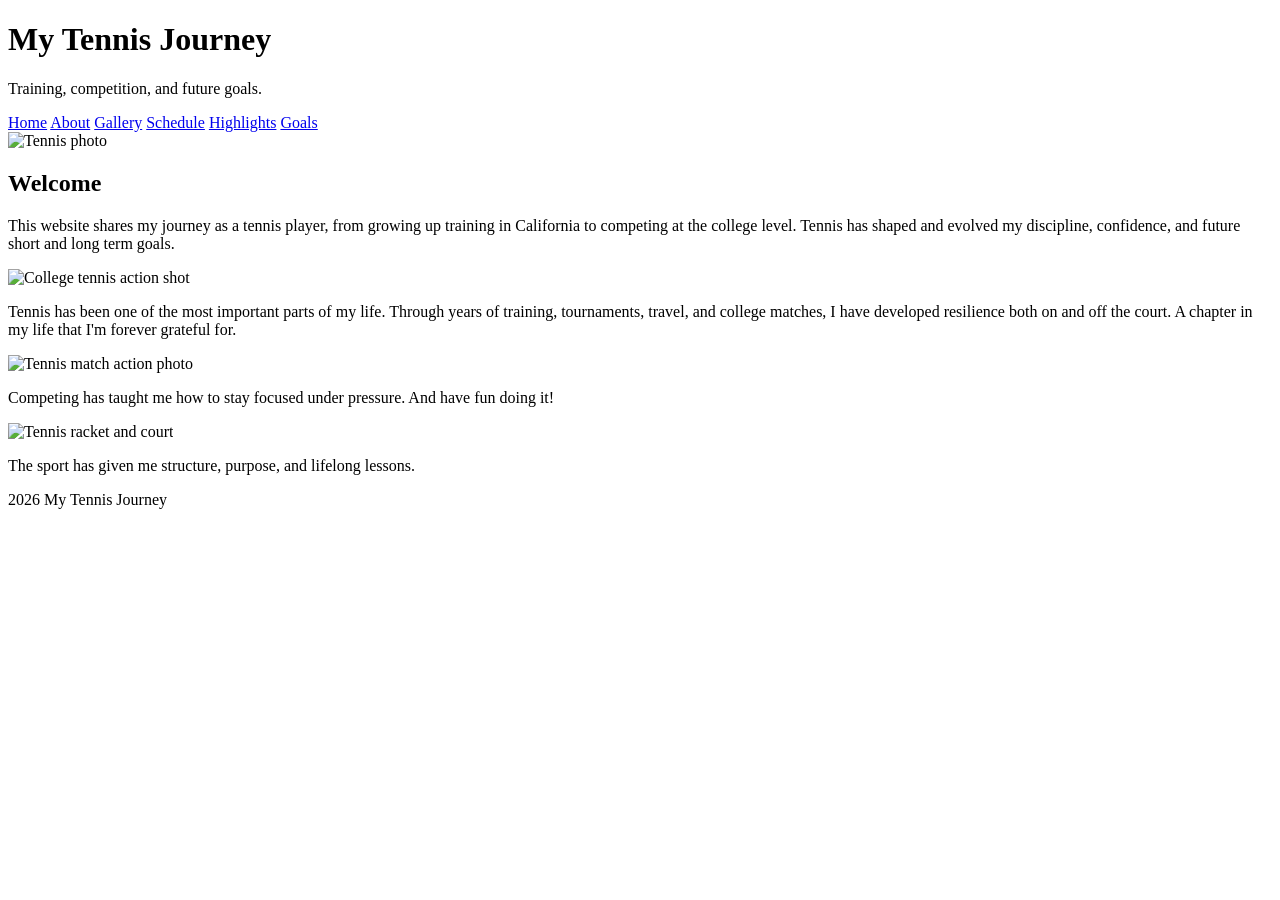
==== index.html @ aa37b065 "Add files via upload" ====
<!DOCTYPE html>
<html lang="en">
<head>
    <meta charset="UTF-8">
    <meta name="viewport" content="width=device-width, initial-scale=1.0">
    <title>My Tennis Journey</title>
    <link rel="stylesheet" href="css/style.css">
</head>

<body>

<header>
    <h1>My Tennis Journey</h1>
    <p>Training, competition, and future goals.</p>
</header>

<nav>
    <a href="index.html">Home</a>
    <a href="about.html">About</a>
    <a href="gallery.html">Gallery</a>
    <a href="schedule.html">Schedule</a>
    <a href="highlights.html">Highlights</a>
    <a href="contact.html">Goals</a>
</nav>

<main>

    <div class="slideshow-container">

        <div class="slide fade">
            <img src="images/tennis.jpg" alt="Tennis photo">
        </div>

        <div class="slide fade">
            <img src="images/home-action.jpg" alt="Action tennis photo">
        </div>

        <div class="slide fade">
            <img src="images/team-photo.jpg" alt="Team tennis photo">
        </div>

    </div>

    <h2>Welcome</h2>

    <div class="intro-box">
        <p>
            This website shares my journey as a tennis player, from growing up training in California
            to competing at the college level. Tennis has shaped and evolved my discipline, confidence, and future short and long term goals.
        </p>
    </div>

    <img src="images/tennis.jpg" alt="College tennis action shot">

    <p>
        Tennis has been one of the most important parts of my life. Through years of training,
        tournaments, travel, and college matches, I have developed resilience both on and off the court. A chapter in my life that I'm forever grateful for. 
    </p>

    <div class="photo-grid">

        <div class="photo-card">
            <img src="images/home-action.jpg" alt="Tennis match action photo">
            <p>
                Competing has taught me how to stay focused under pressure. And have fun doing it!
            </p>
        </div>

        <div class="photo-card">
            <img src="images/racket.jpg" alt="Tennis racket and court">
            <p>
                The sport has given me structure, purpose, and lifelong lessons.
            </p>
        </div>

    </div>

</main>

<footer>
    <p>2026 My Tennis Journey</p>
</footer>

<script>
let slideIndex = 0;
showSlides();

function showSlides() {
    let slides = document.getElementsByClassName("slide");

    for (let i = 0; i < slides.length; i++) {
        slides[i].style.display = "none";
    }

    slideIndex++;

    if (slideIndex > slides.length) {
        slideIndex = 1;
    }

    slides[slideIndex - 1].style.display = "block";

    setTimeout(showSlides, 3000);
}
</script>

</body>
</html>
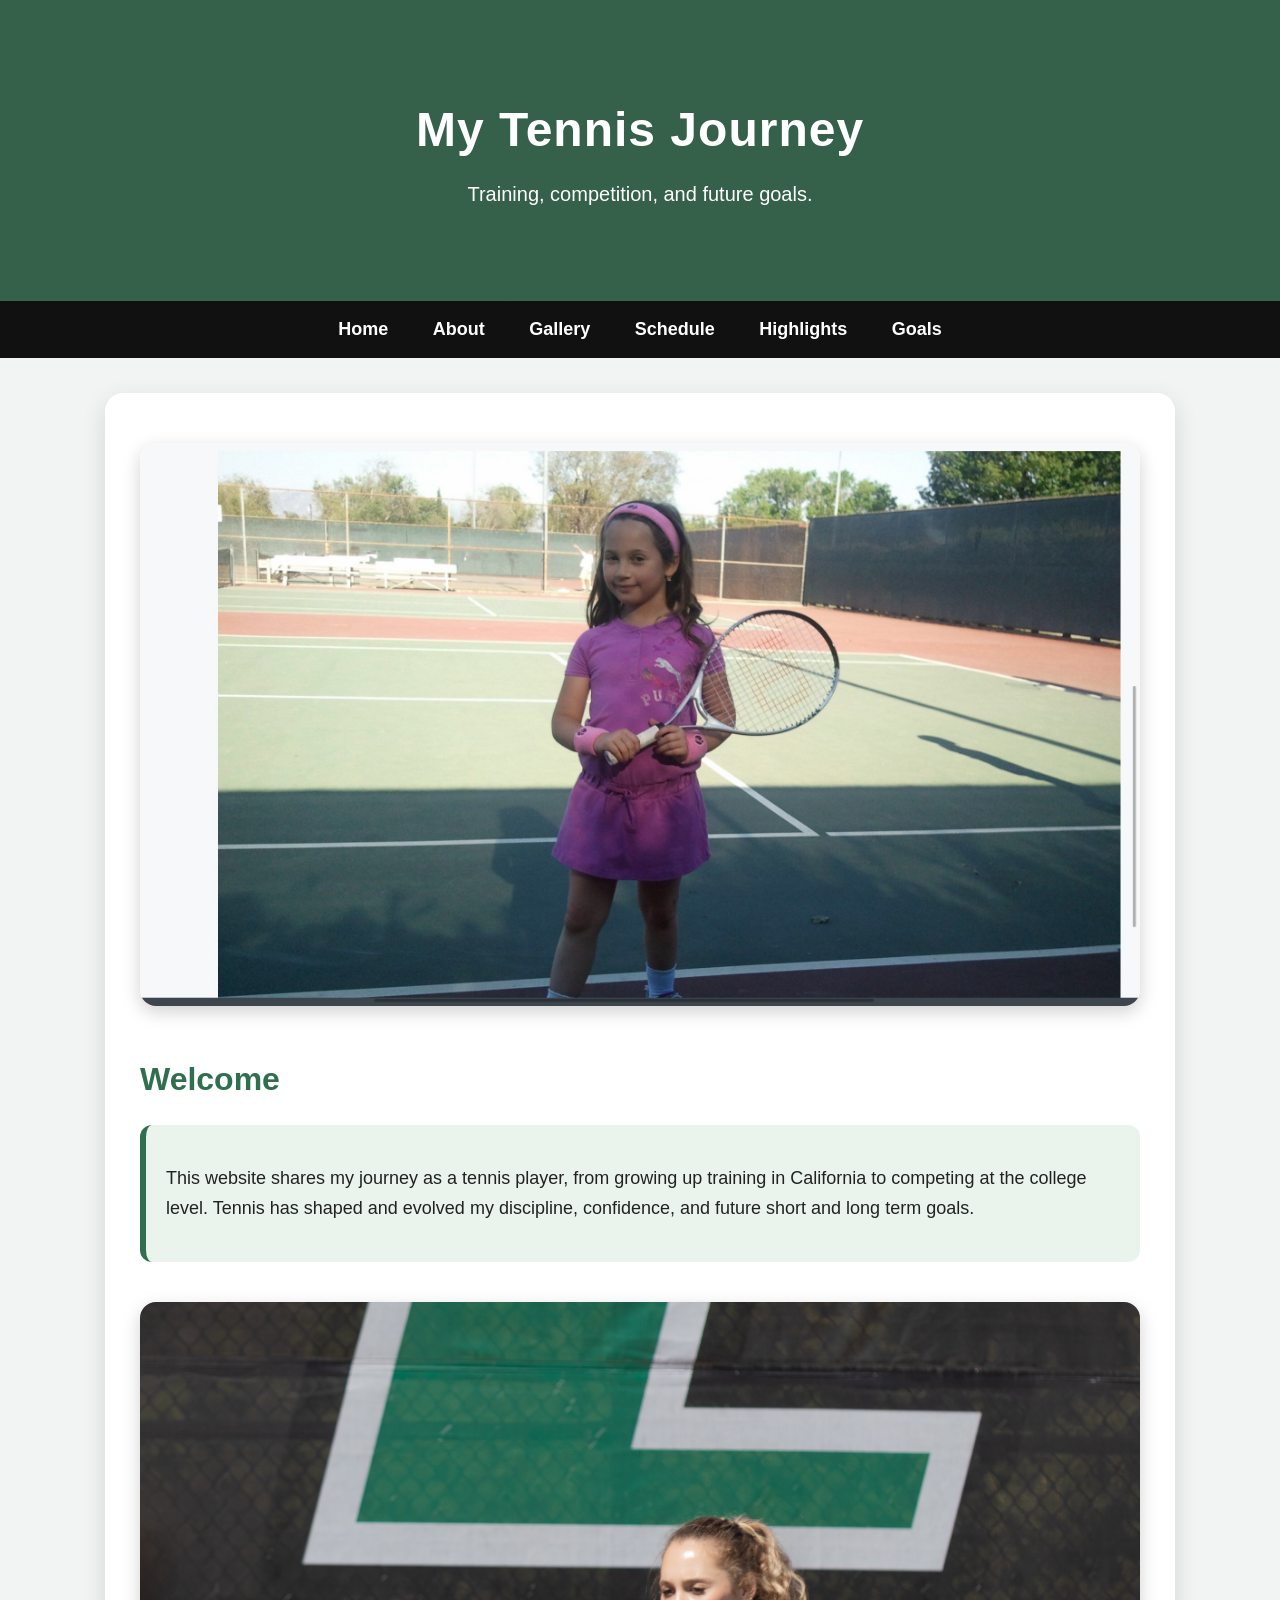
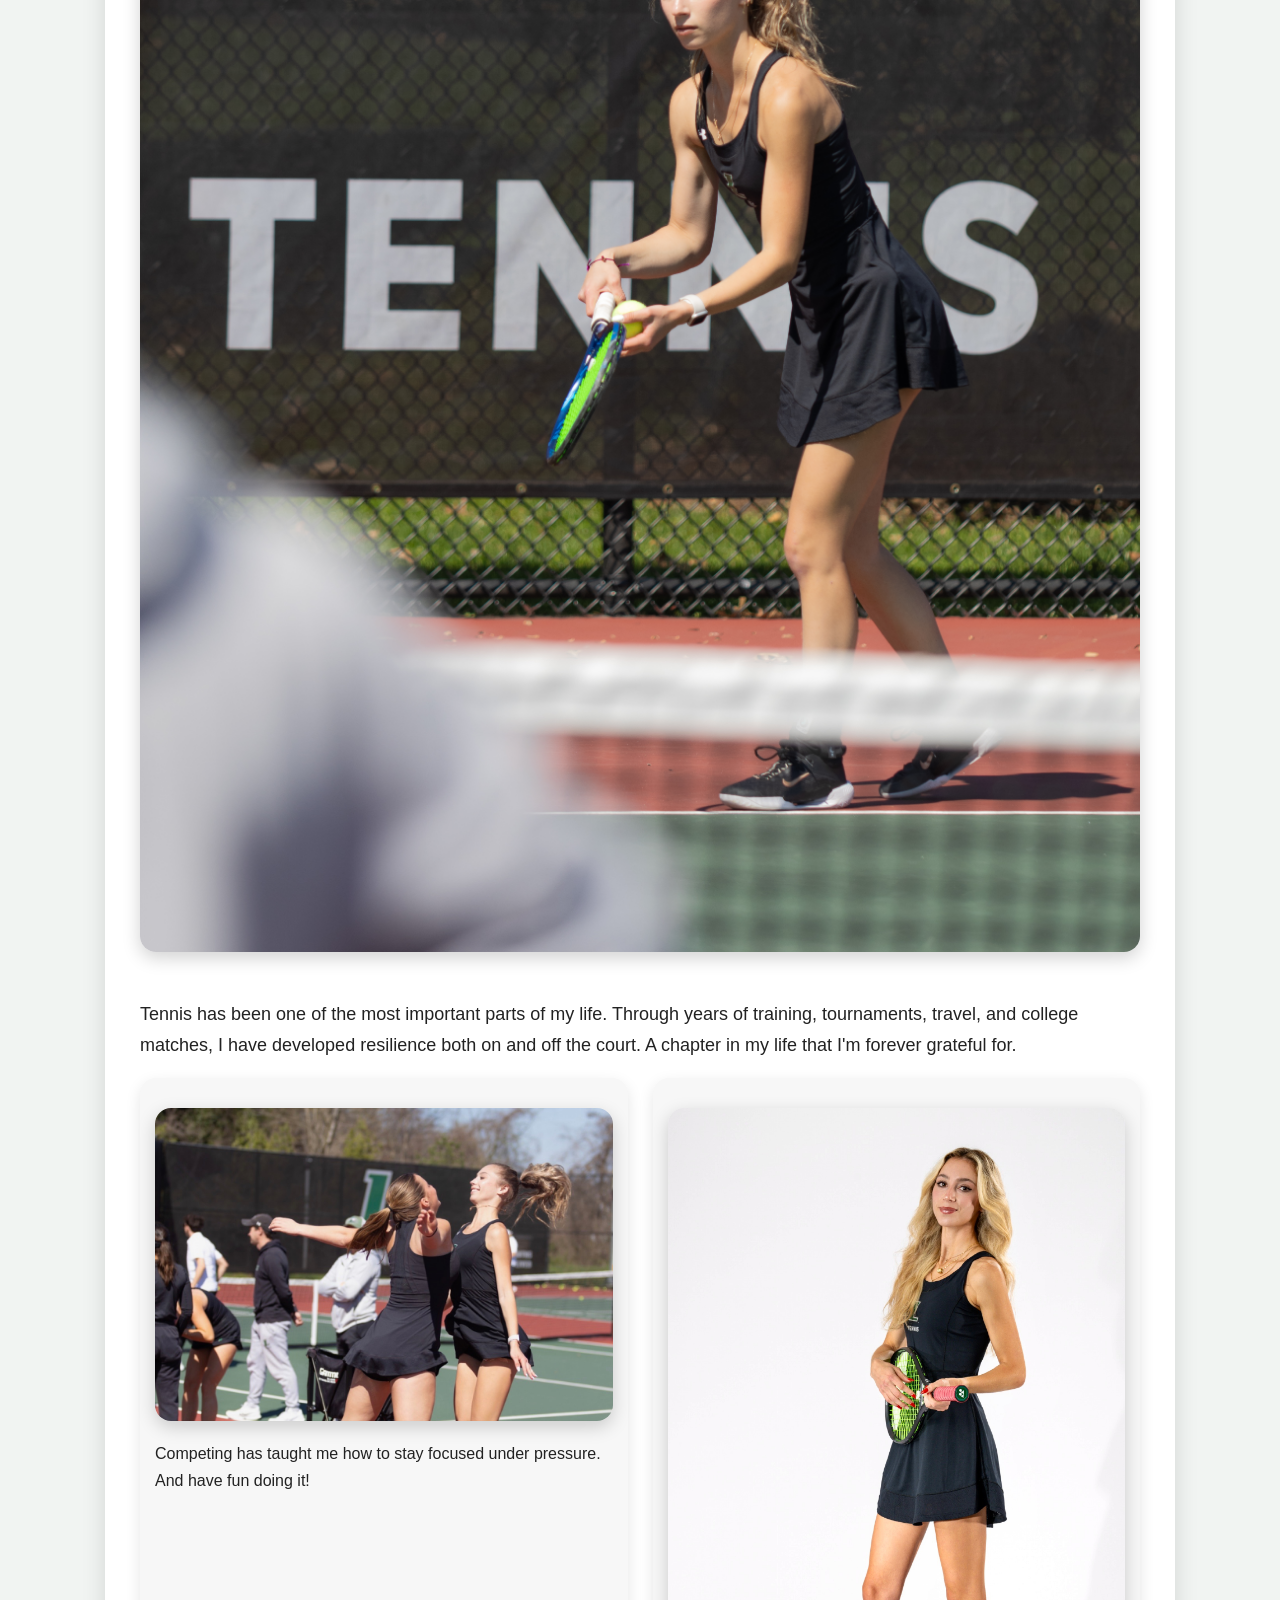
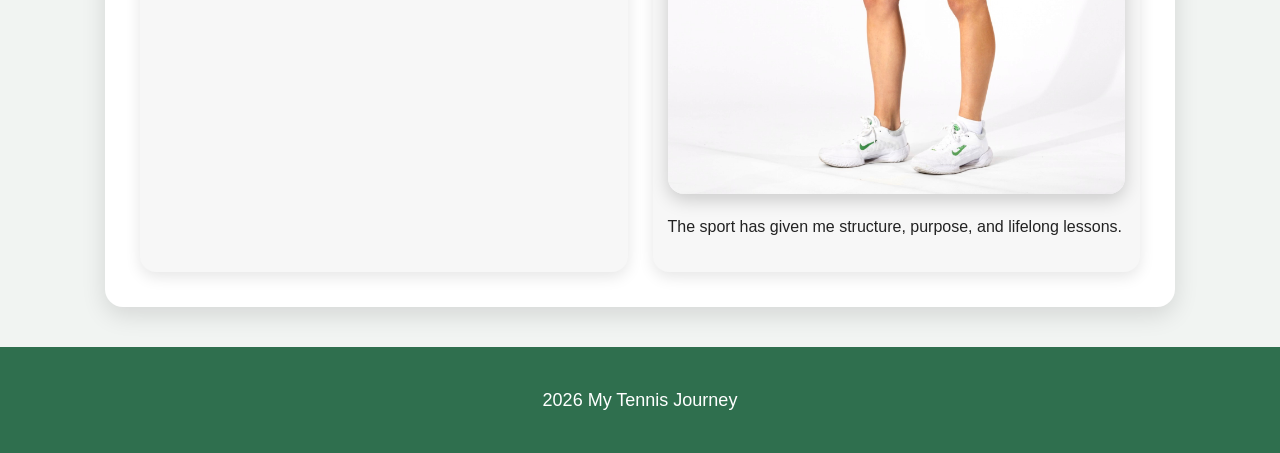
==== commit f5c8f258: "Add files via upload" ====
--- a/index.html
+++ b/index.html
@@ -28,7 +28,7 @@
     <div class="slideshow-container">
 
         <div class="slide fade">
-            <img src="images/tennis.jpg" alt="Tennis photo">
+            <img src="images/baby-tennis.jpg">
         </div>
 
         <div class="slide fade">
--- a/css/style.css
+++ b/css/style.css
@@ -0,0 +1,182 @@
+body {
+    margin: 0;
+    font-family: Arial, sans-serif;
+    background-color: #f1f4f2;
+    color: #222;
+}
+
+header {
+    background: linear-gradient(rgba(20, 70, 45, 0.85), rgba(20, 70, 45, 0.85));
+    color: white;
+    text-align: center;
+    padding: 70px 20px;
+}
+
+header h1 {
+    font-size: 48px;
+    margin-bottom: 10px;
+    letter-spacing: 1px;
+}
+
+header p {
+    font-size: 20px;
+}
+
+nav {
+    background-color: #111;
+    text-align: center;
+    padding: 18px;
+    position: sticky;
+    top: 0;
+}
+
+nav a {
+    color: white;
+    text-decoration: none;
+    margin: 20px;
+    font-weight: bold;
+    font-size: 18px;
+}
+
+nav a:hover {
+    color: #a8e6a3;
+}
+
+main {
+    max-width: 1000px;
+    margin: 35px auto;
+    background-color: white;
+    padding: 35px;
+    border-radius: 18px;
+    box-shadow: 0 8px 25px rgba(0, 0, 0, 0.12);
+}
+
+h2 {
+    font-size: 32px;
+    color: #2f6f4e;
+}
+
+h3 {
+    color: #2f6f4e;
+    margin-top: 35px;
+    font-size: 24px;
+}
+
+p {
+    font-size: 18px;
+    line-height: 1.7;
+}
+
+img {
+    width: 100%;
+    height: auto;
+    border-radius: 16px;
+    margin-top: 15px;
+    margin-bottom: 25px;
+    box-shadow: 0 6px 18px rgba(0, 0, 0, 0.18);
+}
+
+.intro-box {
+    background-color: #eaf4ec;
+    border-left: 6px solid #2f6f4e;
+    padding: 20px;
+    border-radius: 12px;
+    margin: 25px 0;
+}
+
+.photo-grid {
+    display: grid;
+    grid-template-columns: repeat(2, 1fr);
+    gap: 25px;
+}
+
+.photo-card {
+    background-color: #f7f7f7;
+    padding: 15px;
+    border-radius: 16px;
+    box-shadow: 0 5px 15px rgba(0,0,0,0.10);
+}
+
+.photo-card img {
+    margin-bottom: 10px;
+}
+
+.photo-card p {
+    font-size: 16px;
+    margin-top: 5px;
+}
+
+footer {
+    text-align: center;
+    background-color: #2f6f4e;
+    color: white;
+    padding: 20px;
+    margin-top: 40px;
+}
+video {
+    width: 100%;
+    border-radius: 16px;
+    margin-top: 15px;
+    margin-bottom: 25px;
+    box-shadow: 0 6px 18px rgba(0, 0, 0, 0.18);
+}
+
+.accordion {
+    background-color: #2f6f4e;
+    color: white;
+    cursor: pointer;
+    padding: 18px;
+    width: 100%;
+    border: none;
+    text-align: left;
+    outline: none;
+    font-size: 18px;
+    font-weight: bold;
+    border-radius: 10px;
+    margin-top: 12px;
+}
+
+.accordion:hover {
+    background-color: #24563d;
+}
+
+.panel {
+    padding: 15px 20px;
+    display: none;
+    background-color: #f1f4f2;
+    border-radius: 10px;
+    margin-bottom: 10px;
+}
+
+.photo-card {
+    transition: transform 0.3s ease, box-shadow 0.3s ease;
+}
+
+.photo-card:hover {
+    transform: scale(1.03);
+    box-shadow: 0 10px 25px rgba(0, 0, 0, 0.2);
+}
+form {
+    margin-top: 30px;
+}
+
+input, textarea {
+    width: 100%;
+    padding: 12px;
+    margin-top: 8px;
+    border-radius: 8px;
+    border: 1px solid #ccc;
+    font-size: 16px;
+}
+
+input[type="submit"] {
+    background-color: #2f6f4e;
+    color: white;
+    border: none;
+    cursor: pointer;
+    font-weight: bold;
+}
+
+input[type="submit"]:hover {
+    background-color: #24563d;
+}
